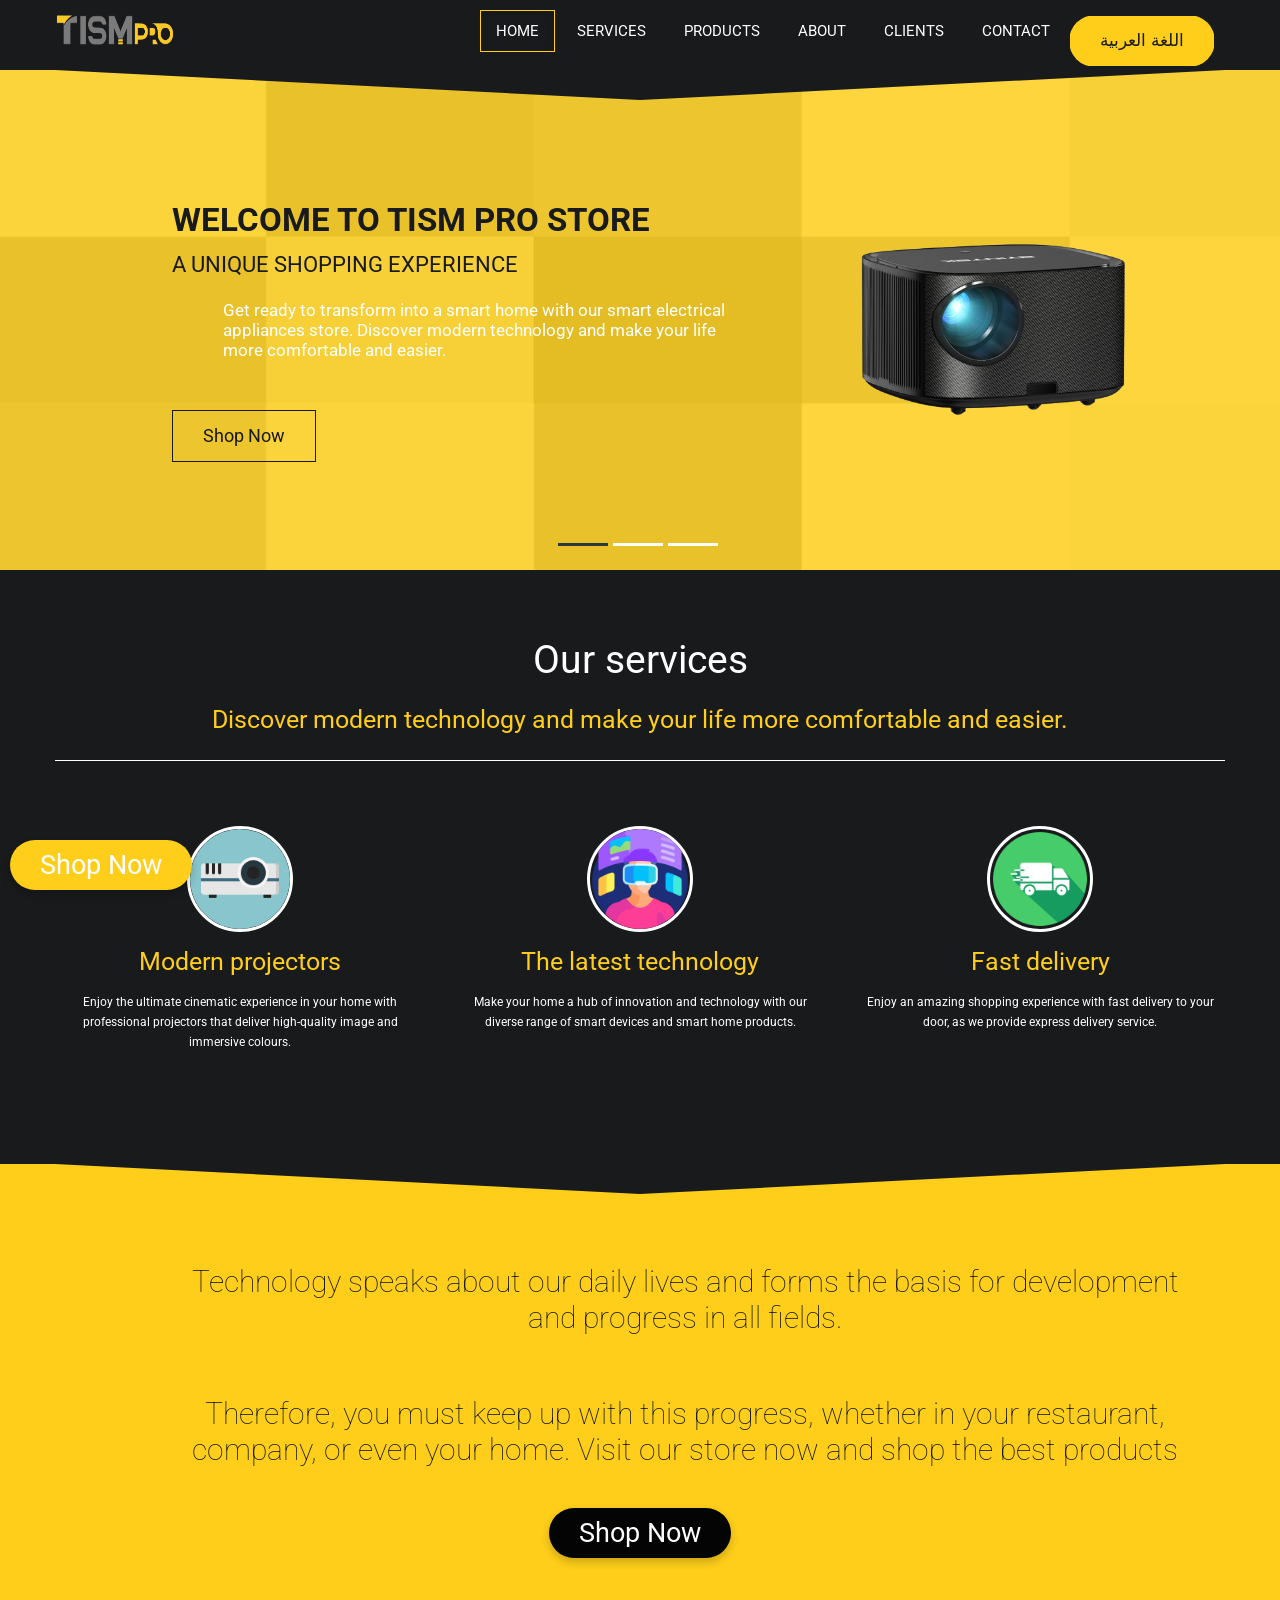
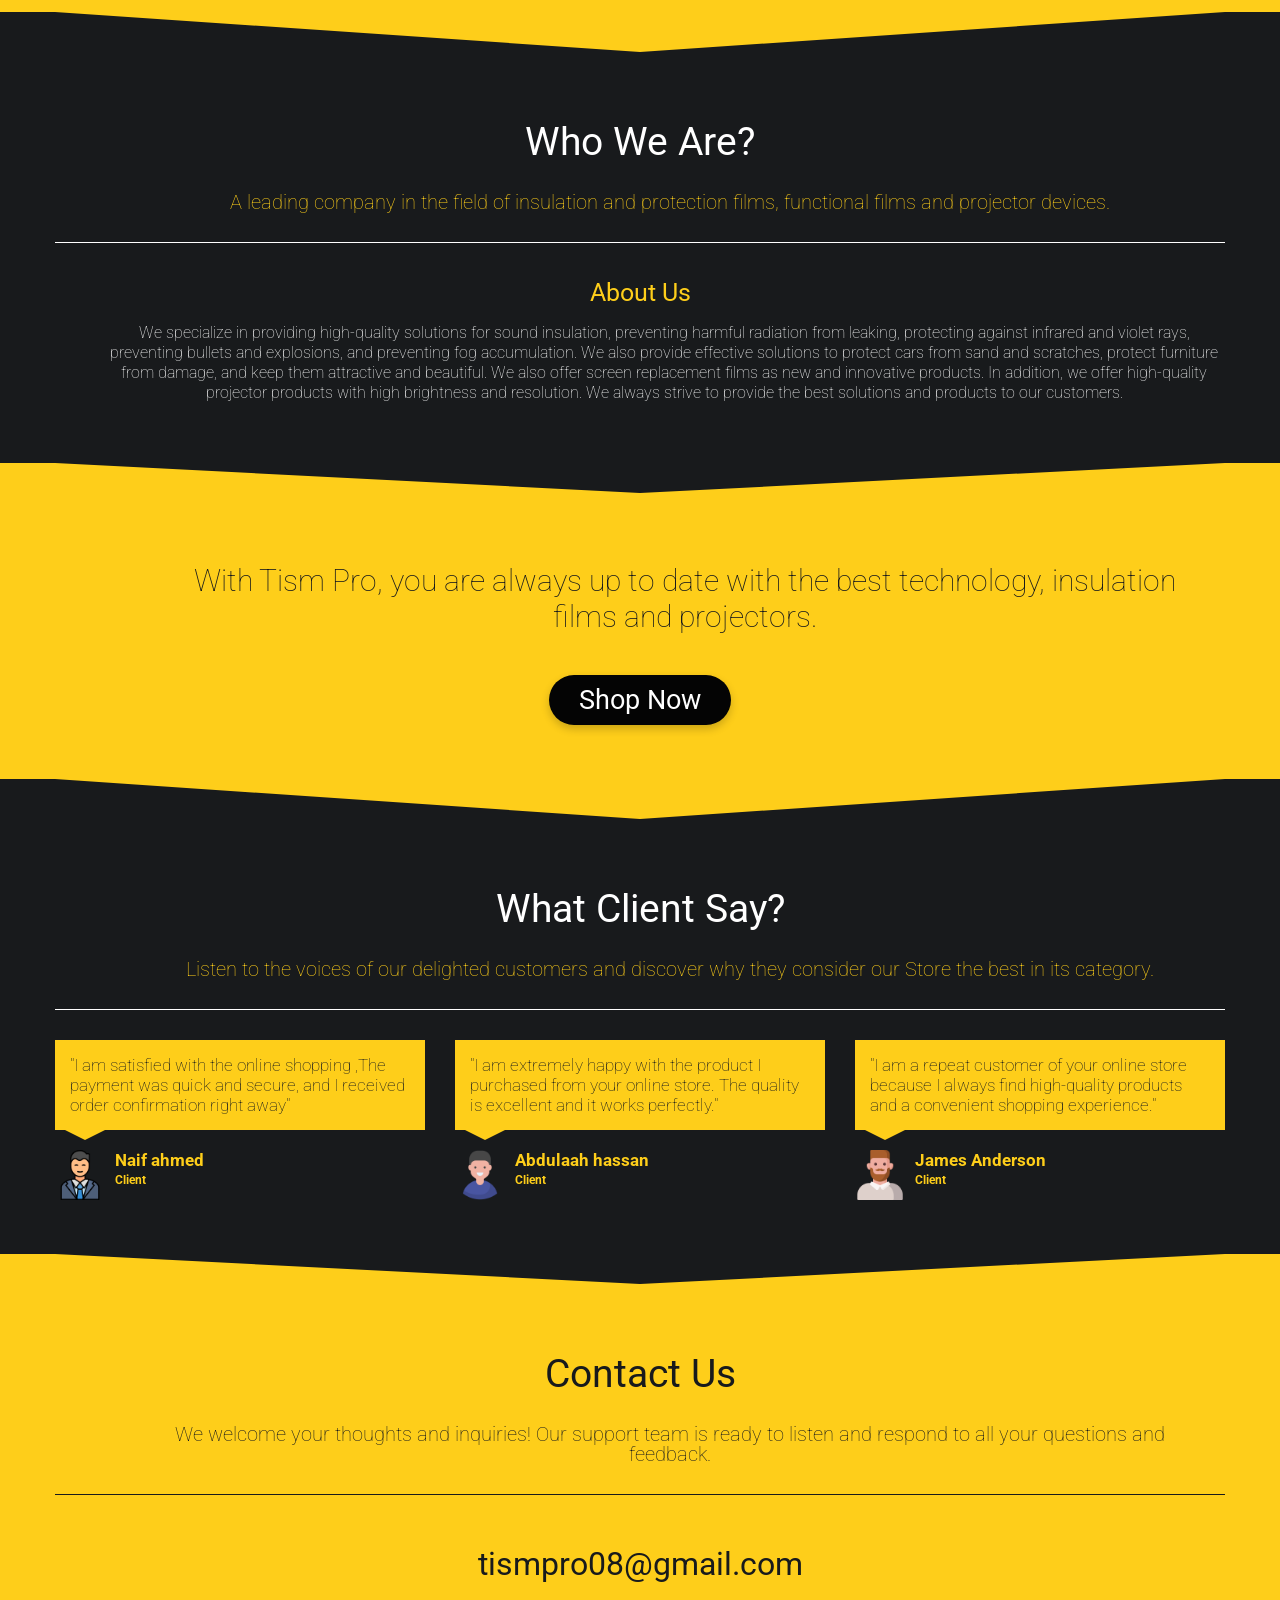
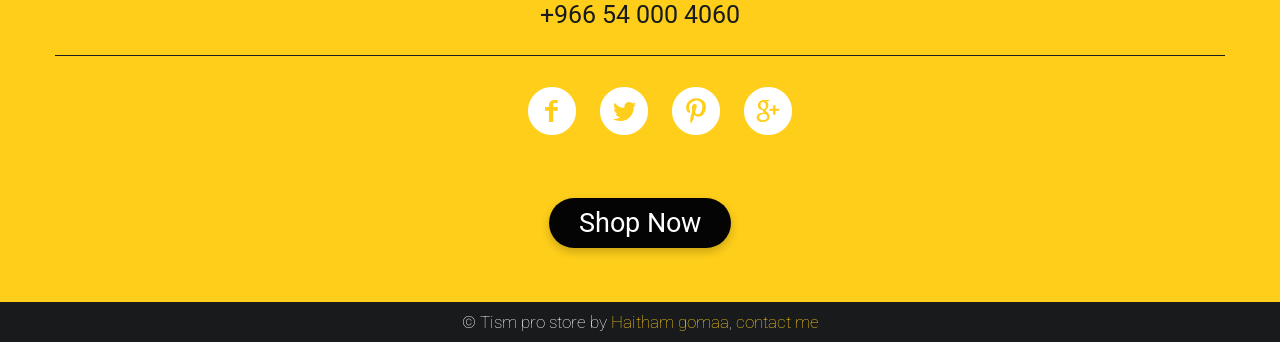
==== index.html @ dd03fda3 "Add files via upload" ====
<!DOCTYPE html>

<html lang="en">
    
    <head>
        <meta charset=utf-8>
        <meta name="viewport" content="width=device-width, initial-scale=1.0">
        <title>Tism Pro Store</title>
       
        <!-- Load Roboto font -->
        <link href='http://fonts.googleapis.com/css?family=Roboto:400,300,700&amp;subset=latin,latin-ext' rel='stylesheet' type='text/css'>
        <!-- Load css styles -->
        <link rel="stylesheet" type="text/css" href="css/bootstrap.css" />
        <link rel="stylesheet" type="text/css" href="css/bootstrap-responsive.css" />
        <link rel="stylesheet" type="text/css" href="css/style.css" />
        <link rel="stylesheet" type="text/css" href="css/pluton.css" />
        <link rel="stylesheet" type="text/css" href="css/buttons_style.css" />
        <!--[if IE 7]>
            <link rel="stylesheet" type="text/css" href="css/pluton-ie7.css" />
        <![endif]-->
        <link rel="stylesheet" type="text/css" href="css/jquery.cslider.css" />
        <link rel="stylesheet" type="text/css" href="css/jquery.bxslider.css" />
        <link rel="stylesheet" type="text/css" href="css/animate.css" />
        <!-- Fav and touch icons -->
        <link rel="apple-touch-icon-precomposed" sizes="144x144" href="images/ico/apple-touch-icon-144.png">
        <link rel="apple-touch-icon-precomposed" sizes="114x114" href="images/ico/apple-touch-icon-114.png">
        <link rel="apple-touch-icon-precomposed" sizes="72x72" href="images/apple-touch-icon-72.png">
        <link rel="apple-touch-icon-precomposed" href="images/ico/apple-touch-icon-57.png">
        <link rel="shortcut icon" href="images/icon1.png">
    </head>
    
    <body>
        <!-- <button onclick="togglePage()">تبديل الصفحة</button> -->
<div id="page1">
        <div class="navbar" >
            <div class="navbar-inner">
                <div class="container">
                    <a href="https://salla.sa/taiara-cyber"  target="_blank" class="brand">
                        <img src="images/logo.png" width="120" height="40" alt="Logo" />
                        <!-- This is website logo -->
                    </a>
                    <!-- Navigation button, visible on small resolution -->
                    <button type="button" class="btn btn-navbar" data-toggle="collapse" data-target=".nav-collapse">
                        <i class="icon-menu"></i>
                    </button>
                    <!-- Main navigation -->
                    <div class="nav-collapse collapse pull-right">
                        <ul class="nav" id="top-navigation">
                 <button  class="language-button"><a  href="arabic.html"  class="da-link button"> اللغة العربية </a></button>
                            <!-- <a  href="arabic.html"  class="da-link button"> اللغة العربية</a> -->
                          
                            <li class="active"><a href="#home">Home</a></li>
                            <li><a href="#service">Services</a></li>
                            <li><a href="/videos.html">products</a></li>
                            <li><a href="#about">About</a></li>
                            <li><a href="#clients">Clients</a></li>
                            <!-- <li><a href="/videos.html">مقاطع فيديو</a></li> -->
                            <li><a href="#contact">Contact</a></li>
                        </ul>
                    </div>
                    <!-- End main navigation -->
                </div>
            </div>
        </div>
        <!-- Start home section -->
        <div id="home">
            <!-- Start cSlider -->
            <div id="da-slider" class="da-slider"> <!-- first section and yellow-->
                <div class="triangle"></div>
                <!-- mask elemet use for masking background image -->
                <div class="mask"></div>
                <!-- All slides centred in container element -->
                <div class="container">
                    <!-- Start first slide -->
                    <div class="da-slide">
                        <h2 class="fittext2">Welcome to Tism Pro Store</h2>
                        <h4>A unique shopping experience </h4>
                        <p> Get ready to transform into a smart home with our smart electrical appliances store. Discover modern technology and make your life more comfortable and easier.</p>
                        <a href="https://salla.sa/taiara-cyber" target="_blank"  class="da-link button" >Shop Now</a>
                        
                        
                        <div class="da-img">
                            <img src="images/Slider01.png" alt="image01" width="320">
                        </div>
                    </div>
                    <!-- End first slide -->
                    <!-- Start second slide -->
                    <div class="da-slide">
                        <h2>Safe shopping</h2>
                        <h4>High quality</h4>
                        <p>Shop with confidence and ease with our trusted online store and enjoy a comfortable shopping experience from anywhere, at any time.</p>
                        <a href="https://salla.sa/taiara-cyber" target="_blank" class="da-link button">Shop Now</a>                       
                        <div class="da-img">
                            <img src="images/Slider02.png" width="320" alt="image02">
                        </div>
                    </div>
                    
                    <!-- End second slide -->
                    <!-- Start third slide -->
                    <div class="da-slide">
                        <h2>Excellent quality and performance</h2>
                        <h4>Exceptional performance</h4>
                        <p>Make your home a hub of innovation and technology with our diverse range of smart devices and smart home products.</p>
                        <a href="https://salla.sa/taiara-cyber" target="_blank" class="da-link button">Shop Now</a>
                        <div class="da-img">
                            <img src="images/Slider03.png" width="320" alt="image03">
                        </div>
                    </div>
                    <!-- Start third slide -->
                    <!-- Start cSlide navigation arrows -->
                    <div class="da-arrows">
                        <span class="da-arrows-prev"></span>
                        <span class="da-arrows-next"></span>
                    </div>
                    <!-- End cSlide navigation arrows -->
                </div>
            </div>
        </div>
        <!-- End home section -->

        <!-- Service section start -->
        <div class="section primary-section" id="service">
            <div class="container">
                <!-- Start title section -->
                <div class="title">
                    <h1>Our services</h1>
                    <!-- Section's title goes here -->
                    <h3>Discover modern technology and make your life more comfortable and easier.</h3>
                    <!--Simple description for section goes here. -->
                </div>
                <div class="row-fluid">
                    <div class="span4">
                        <div class="centered service">
            
                            <div class="circle-border zoom-in">
                               <a href ="https://salla.sa/taiara-cyber" target="_blank"> <img class="img-circle" src="images/Service1.png" alt="service 1"></a>
                            </div>
                            <h3>Modern projectors</h3>
                            <h6 class ="ser">Enjoy the ultimate cinematic experience in your home with professional projectors that deliver high-quality image and immersive colours.</h6>
                        </div>
                    </div>
                    
                    <div class="span4">
                        <div class="centered service">
                            <div class="circle-border zoom-in">
                                <img class="img-circle" src="images/Service2.png" alt="service 2" />
                            </div>
                            <h3>The latest technology</h3>
                            <h6 class ="ser">Make your home a hub of innovation and technology with our diverse range of smart devices and smart home products.</h6>
                        </div>
                    </div>
                    <div class="span4">
                        <div class="centered service">
                            <div class="circle-border zoom-in">
                                <img class="img-circle" src="images/Service3.png" alt="service 3">
                            </div>
                            <h3>Fast delivery</h3>
                            <h6 class ="ser">Enjoy an amazing shopping experience with fast delivery to your door, as we provide express delivery service.</h6>
                        </div>
                    </div>
                </div>
            </div>
            <a  href="https://salla.sa/taiara-cyber" target="_blank" class="button">Shop now </a>
            <!-- <a href="https://salla.sa/taiara-cyber" target="_blank"  class="moving-button" > Shop Now  </a> -->


        </div>
        <!-- Service section end -->
        <!-- video section start -->
        <!-- <div class="section secondary-section " id="portfolio">
            <div class="triangle"> </div>
            <div class="container">
                <div class="title">
                    <h1>Watch illustrative videos of our products</h1>
                    <p>Watch and enjoy the latest technology in the world of projectors and screen replacements</p>
                </div>
                <div >
  <div style="height:50%; overflow-x: hidden; text-align: center" >
                        <div class="csslider infinity" id="slider1">
                        <input type="radio" name="slides" checked="checked" id="slides_1"/>
                        <input type="radio" name="slides" id="slides_2"/>
                        <input type="radio" name="slides" id="slides_3"/>
                        <input type="radio" name="slides" id="slides_4"/>
                        <input type="radio" name="slides" id="slides_5"/>
                        <input type="radio" name="slides" id="slides_6"/>
                  <input type="radio" name="slides" id="slides_7"/>
                  <input type="radio" name="slides" id="slides_8"/>
                  <input type="radio" name="slides" id="slides_9"/>
                  <input type="radio" name="slides" id="slides_10"/>
                            <ul>
                      <li>
                        <iframe class="uv" width="100%" height="400px" src="https://www.youtube.com/embed/HIqSIr1AyHA?list=PLNjiW1bTl2iiTLIoF7SoZi4vouTTsfCp9" frameborder="0" allow="autoplay; encrypted-media" allowfullscreen></iframe>
                    </p>
                </li>
                <li>
                    <p>
        <iframe class="uv" width="100%" height="400px" src="https://www.youtube.com/embed/zquMu7pLhmE?list=PLNjiW1bTl2iiTLIoF7SoZi4vouTTsfCp9" frameborder="0" allow="autoplay; encrypted-media" allowfullscreen></iframe>
                    </p>
                </li>
                <li>
                    <p>
                    <iframe  class="uv" width="100%" height="400px" src="https://www.youtube.com/embed/5s9OhO64YoA" frameborder="0" allow="autoplay; encrypted-media" allowfullscreen></iframe>
                    </p>
                </li>
                <li>
                    <p>
                    <iframe  class="uv" width="100%" height="400px" src="https://www.youtube.com/embed/M4oKJ3PJ1Ok" frameborder="0" allow="autoplay; encrypted-media" allowfullscreen></iframe>
                    </p>
                </li>
                <li>
                    <p>
                    <iframe  class="uv" width="100%" height="400px" src="https://www.youtube.com/embed/BsuaE1o0gfE?list=PLNjiW1bTl2iiTLIoF7SoZi4vouTTsfCp9" frameborder="0" allow="autoplay; encrypted-media" allowfullscreen></iframe>
                    </p>
                </li>
                      
                                <li>
                                    <p>
                                    <video controls preload>
                                    <source src="" />
                                    </video> 
                                    </p>
                                </li>
                      <li>
                                    <p>
                                    <video controls preload>
                                    <source src="" />
                                    </video> 
                                    </p>
                                </li>
                            </ul>
                                <div class="arrows">
                                    <label for="slides_1"></label>
                                    <label for="slides_2"></label>
                                    <label for="slides_3"></label>
                                    <label for="slides_4"></label>
                                    <label for="slides_5"></label>
                              
                                    <label class="goto-first" for="slides_1"></label>
                                    <label class="goto-last" for="slides_10"></label>
                                </div>
                                <div class="navigation"> 
                                    <div>
                                        <label for="slides_1"></label>
                                        <label for="slides_2"></label>
                                        <label for="slides_3"></label>
                                        <label for="slides_4"></label>
                                        <label for="slides_5"></label>
           
                                    </div>
                                </div>
                        </div>
                    </div>
                        <div class="container centered">
                            <a href="https://salla.sa/taiara-cyber" target="_blank" class="button">Shop now</a>
                        </div>
                    </div> 
            </div>
        </div> -->
        <!-- video section end -->
        <div class="section secondary-section">
            <div class="triangle"></div>
            <div class="container centered">
                <p class="large-text"> Technology speaks about our daily lives and forms the basis for development and progress in all fields.</p>
                <p class="large-text">Therefore, you must keep up with this progress, whether in your restaurant, company, or even your home. Visit our store now and shop the best products</p>
                <!-- <a  href="https://salla.sa/taiara-cyber" target="_blank" class="button">Shop now</a>  -->
                <a href="https://salla.sa/taiara-cyber" target="_blank"  class="moving-button" > Shop Now  </a>
            </div>
            </div>
        <!-- About us section start -->
        <div class="section primary-section" id="about">
            <div class="triangle"></div>
            <div class="container">
                <div class="title">
                    <h1>Who We Are?</h1>
                    <p>A leading company in the field of insulation and protection films, functional films and projector devices.</p>
                </div>
            
                <div class="about-text centered">
                    <h3>About Us</h3>
                    <p> We specialize in providing high-quality solutions for sound insulation, preventing harmful radiation from leaking, protecting against infrared and violet rays, preventing bullets and explosions, and preventing fog accumulation.

                        We also provide effective solutions to protect cars from sand and scratches, protect furniture from damage, and keep them attractive and beautiful. We also offer screen replacement films as new and innovative products.
                        
                        In addition, we offer high-quality projector products with high brightness and resolution. We always strive to provide the best solutions and products to our customers.</p>
                </div>
               
            </div>
        </div>
        <!-- About us section end -->
        <div class="section secondary-section">
            <div class="triangle"></div>
            <div class="container centered">
                <p class="large-text">With Tism Pro, you are always up to date with the best technology, insulation films and projectors.</p>
                <!-- <a  href="https://salla.sa/taiara-cyber" target="_blank" class="button">Shop now </a> -->
                <a href="https://salla.sa/taiara-cyber" target="_blank"  class="moving-button" > Shop Now  </a>

            </div>
        </div>
        <!-- Client section start -->
        <div id="clients">
            <div class="section primary-section">
                <div class="triangle"></div>
                <div class="container">
                    <div class="title">
                        <h1>What Client Say?</h1>
                        <p>Listen to the voices of our delighted customers and discover why they consider our Store the best in its category.</p>
                    </div>
                    <div class="row">
                        <div class="span4">
                            <div class="testimonial">
                                <p>"I am satisfied with the online shopping ,The payment was quick and secure, and I received order confirmation right away"</p>
                                <div class="whopic">
                                    <div class="arrow"></div>
                                    <img src="images/Client1.png" class="centered" alt="client 1">
                                    <strong>Naif ahmed
                                        <small>Client</small>
                                    </strong>
                                </div>
                            </div>
                        </div>
                        <div class="span4">
                            <div class="testimonial">
                                <p>"I am extremely happy with the product I purchased from your online store. The quality is excellent and it works perfectly."</p>
                                <div class="whopic">
                                    <div class="arrow"></div>
                                    <img src="images/Client2.png" class="centered" alt="client 2">
                                    <strong>Abdulaah hassan
                                        <small>Client</small>
                                    </strong>
                                </div>
                            </div>
                        </div>
                        <div class="span4">
                            <div class="testimonial">
                                <p>"I am a repeat customer of your online store because I always find high-quality products and a convenient shopping experience."</p>
                                <div class="whopic">
                                    <div class="arrow"></div>
                                    <img src="images/Client3.png" class="centered" alt="client 3">
                                    <strong>James Anderson
                                        <small>Client</small>
                                    </strong>
                                </div>
                            </div>
                        </div>
                    </div>
                </div>
            </div>

        </div>


        
        <!-- Contact section start -->
        <div id="contact" class="contact">
            <div class="section secondary-section">
                <div class="triangle"></div>
                <div class="container">
                    <div class="title"> 
                        
                        <h1>Contact Us</h1>
                        <p>We welcome your thoughts and inquiries! Our support team is ready to listen and respond to all your questions and feedback.</p>
                    </div>
                        <div class="title">
                            <a href="mailto:tismpro08@gmail.com" ><h2>tismpro08@gmail.com</h2></a> 
                            <h3 > +966 54 000 4060</h3>
                        </div>
                    <div class="row-fluid centered">
                        <ul class="social">
                            
                            <li>
                                <a href="">
                                    <span class="icon-facebook-circled"></span>
                                </a>
                            </li>
                            <li>
                                <a href="https://twitter.com/FutureTaiara?s=09" target="_blank">
                                    <span class="icon-twitter-circled"></span>
                                </a>
                            </li> 
                            <!-- <li>
                                <a href="">
                                    <span class="icon-linkedin-circled"></span>
                                </a>
                            </li> -->
                            <li>
                                <a href="">
                                    <span class="icon-pinterest-circled"></span>
                                </a>
                            </li>
                            <!-- <li>
                                <a href="">
                                    
                                    <span class="icon-dribbble-circled"></span>
                                </a>
                            </li> -->
                            <li>
                                <a href="mailto:tismpro08@gmail.com">
                                    <span class="icon-gplus-circled"></span>
                                </a>
                            </li>
                        </ul>
                    </div>
                </div>
                <div class="container centered">
                    <!-- <a href="https://salla.sa/taiara-cyber" target="_blank" class="button">Shop now</a> -->
                    <a href="https://salla.sa/taiara-cyber" target="_blank"  class="moving-button" > Shop Now  </a>

                </div>
            </div>
        </div>
        <!-- Contact section end -->
        <!-- Footer section start -->
        <div class="footer">
            <p>&copy; Tism pro store by <a href="https://mostaql.com/u/haithamgomaa21" target="_blank">Haitham gomaa</a>, <a href="https://www.linkedin.com/in/haitham-gomaa99/" target="_blank">contact me</a></p>
        </div>
        <!-- Footer section end -->
        <!-- ScrollUp button start -->
        <div class="scrollup">
            <a href="#">
                <i class="icon-up-open"></i>
            </a>
               
        </div>

        <!-- ScrollUp button end -->
        <a href="https://salla.sa/taiara-cyber" target="_blank"  class="moving-button fixed-buttonh"style="z-index: 5000000000;" > Shop Now  </a>
    </div>
        <!-- Include javascript -->
        <script src="js/jquery.js"></script>
        <script type="text/javascript" src="js/jquery.mixitup.js"></script>
        <script type="text/javascript" src="js/bootstrap.js"></script>
        <script type="text/javascript" src="js/modernizr.custom.js"></script>
        <script type="text/javascript" src="js/jquery.bxslider.js"></script>
        <script type="text/javascript" src="js/jquery.cslider.js"></script>
        <script type="text/javascript" src="js/jquery.placeholder.js"></script>
        <script type="text/javascript" src="js/jquery.inview.js"></script>
        <script type="text/javascript" src="js/app.js"></script>
<!-- 
        <script>
        function togglePage() {
            var page1 = document.getElementById("page1");
            var page2 = document.getElementById("page2");
          
            if (page1.style.display === "none") {
              page1.style.display = "block";
              page2.style.display = "none";
            } else {
              page1.style.display = "none";
              page2.style.display = "block";
            }
          }
        </script> -->

    </body>
</html>
---- css/style.css ----
/* Table of content
1.General - This is created general styles and overide some bootstrap classes.
2.Layout
 2.1 Animations
 2.2 Buttons
 2.3 Thumbnail - overide bootstrap thumbnail and add mased efect
 2.4 Socail icons -style for social icons list
3 Sections - definition for section and subsection
 3.1 Services
 3.2 Portfolio
 3.3 About
 3.4 Clients
 3.5 Price table
 3.6 Newsletter
 3.7 Contact
 3.8 Footer
4 Responsive 
**********************************************************************/

/*
1. General
**********************************************************************/
 body {
    font-family:'Roboto', sans-serif;
    color: #FFF;
    line-height:1.2em;
    font-size:17px;
    line-height:20px;
}

/*h6 for services section color*/
.ser{
    color: white;
}
/*تنسيق الفيديو سلايدر*/

.csslider {
    -moz-perspective: 1300px;
    -ms-perspective: 1300px;
    -webkit-perspective: 1300px;
    perspective: 1300px;
    display: inline-block;
    text-align: left;
    position: relative;
    margin-bottom: 22px;
}
.csslider > input {
    display: none;
}
.csslider > input:nth-of-type(10):checked ~ ul li:first-of-type {
    margin-left: -900%;
}
.csslider > input:nth-of-type(9):checked ~ ul li:first-of-type {
    margin-left: -800%;
}
.csslider > input:nth-of-type(8):checked ~ ul li:first-of-type {
    margin-left: -700%;
}
.csslider > input:nth-of-type(7):checked ~ ul li:first-of-type {
    margin-left: -600%;
}
.csslider > input:nth-of-type(6):checked ~ ul li:first-of-type {
    margin-left: -500%;
}
.csslider > input:nth-of-type(5):checked ~ ul li:first-of-type {
    margin-left: -400%;
}
.csslider > input:nth-of-type(4):checked ~ ul li:first-of-type {
    margin-left: -300%;
}
.csslider > input:nth-of-type(3):checked ~ ul li:first-of-type {
    margin-left: -200%;
}
.csslider > input:nth-of-type(2):checked ~ ul li:first-of-type {
    margin-left: -100%;
}
.csslider > input:nth-of-type(1):checked ~ ul li:first-of-type {
    margin-left: 0%;
}
.csslider > ul {
    position: relative;
    width: 820px;
    height: 420px;
    z-index: 1;
    font-size: 0;
    line-height: 0;
    /* border: 10px solid #ffffff; */
    margin: 0 auto;
    padding: 0;
    overflow: hidden;
    white-space: nowrap;
    -moz-box-sizing: border-box;
    -webkit-box-sizing: border-box;
    box-sizing: border-box;
}
.csslider > ul > li {
    position: relative;
    display: inline-block;
    width: 100%;
    height: 100%;
    overflow: hidden;
    font-size: 15px;
    font-size: initial;
    line-height: normal;
    -moz-transition: all 0.5s cubic-bezier(0.4, 1.3, 0.65, 1);
    -o-transition: all 0.5s ease-out;
    -webkit-transition: all 0.5s cubic-bezier(0.4, 1.3, 0.65, 1);
    transition: all 0.5s cubic-bezier(0.4, 1.3, 0.65, 1);
    vertical-align: top;
    -moz-box-sizing: border-box;
    -webkit-box-sizing: border-box;
    box-sizing: border-box;
    white-space: normal;
}
.csslider > .navigation {
    position: absolute;
    bottom: -8px;
    left: 50%;
    z-index: 10;
    margin-bottom: -10px;
    font-size: 0;
    line-height: 0;
    text-align: center;
    -webkit-touch-callout: none;
    -webkit-user-select: none;
    -khtml-user-select: none;
    -moz-user-select: none;
    -ms-user-select: none;
    user-select: none;
}
.csslider > .navigation > div {
      margin-left: -100%;
}
.csslider > .navigation label {
    position: relative;
    display: inline-block;
    cursor: pointer;
    border-radius: 50%;
    margin: 0 4px;
    padding: 4px;
    background: #3A3A3A;
}
.csslider > .navigation label:hover:after {
    opacity: 1;
}
.csslider > .navigation label:after {
    content: '';
    position: absolute;
    left: 50%;
    top: 50%;
    margin-left: -6px;
    margin-top: -6px;
    background: #ff0000;
    border-radius: 50%;
    padding: 6px;
    opacity: 0;
}
.csslider > .arrows {
    -webkit-touch-callout: none;
    -webkit-user-select: none;
    -khtml-user-select: none;
    -moz-user-select: none;
    -ms-user-select: none;
    user-select: none;
}
.csslider.inside .navigation {
    bottom: 10px;
    margin-bottom: 10px;
}
.csslider > input:nth-of-type(1):checked ~ .navigation label:nth-of-type(1):after,
.csslider > input:nth-of-type(2):checked ~ .navigation label:nth-of-type(2):after,
.csslider > input:nth-of-type(3):checked ~ .navigation label:nth-of-type(3):after,
.csslider > input:nth-of-type(4):checked ~ .navigation label:nth-of-type(4):after,
.csslider > input:nth-of-type(5):checked ~ .navigation label:nth-of-type(5):after,
.csslider > input:nth-of-type(6):checked ~ .navigation label:nth-of-type(6):after,
.csslider > input:nth-of-type(7):checked ~ .navigation label:nth-of-type(7):after,
.csslider > input:nth-of-type(8):checked ~ .navigation label:nth-of-type(8):after,
.csslider > input:nth-of-type(9):checked ~ .navigation label:nth-of-type(9):after,
.csslider > input:nth-of-type(10):checked ~ .navigation label:nth-of-type(10):after,
.csslider > input:nth-of-type(11):checked ~ .navigation label:nth-of-type(11):after {
    opacity: 1;
}
.csslider > .arrows {
    position: absolute;
    left: -31px;
    top: 50%;
    width: 100%;
    height: 26px;
    padding: 0 31px;
    z-index: 1000;
    -moz-box-sizing: content-box;
    -webkit-box-sizing: content-box;
    box-sizing: content-box;
}
.csslider > .arrows label {
    display: none;
    position: absolute;
    top: -50%;
    padding: 13px;
    box-shadow: inset 2px -2px 0 1px #3A3A3A;
    cursor: pointer;
    -moz-transition: box-shadow 0.15s, margin 0.15s;
    -o-transition: box-shadow 0.15s, margin 0.15s;
    -webkit-transition: box-shadow 0.15s, margin 0.15s;
    transition: box-shadow 0.15s, margin 0.15s;
}
.csslider > .arrows label:hover {
    box-shadow: inset 3px -3px 0 2px #ff0000;
    margin: 0 0px;
}
/* .csslider > .arrows label:before {
    content: '';
    position: absolute;
    top: -100%;
    left: -100%;
    height: 300%;
    width: 300%;
} */
.csslider.infinity > input:first-of-type:checked ~ .arrows label.goto-last,
.csslider > input:nth-of-type(1):checked ~ .arrows > label:nth-of-type(0),
.csslider > input:nth-of-type(2):checked ~ .arrows > label:nth-of-type(1),
.csslider > input:nth-of-type(3):checked ~ .arrows > label:nth-of-type(2),
.csslider > input:nth-of-type(4):checked ~ .arrows > label:nth-of-type(3),
.csslider > input:nth-of-type(5):checked ~ .arrows > label:nth-of-type(4),
.csslider > input:nth-of-type(6):checked ~ .arrows > label:nth-of-type(5),
.csslider > input:nth-of-type(7):checked ~ .arrows > label:nth-of-type(6),
.csslider > input:nth-of-type(8):checked ~ .arrows > label:nth-of-type(7),
.csslider > input:nth-of-type(9):checked ~ .arrows > label:nth-of-type(8),
.csslider > input:nth-of-type(10):checked ~ .arrows > label:nth-of-type(9),
.csslider > input:nth-of-type(11):checked ~ .arrows > label:nth-of-type(10) {
    display: block;
    left: 0;
    right: auto;
    -moz-transform: rotate(45deg);
    -ms-transform: rotate(45deg);
    -o-transform: rotate(45deg);
    -webkit-transform: rotate(45deg);
    transform: rotate(45deg);
}
.csslider.infinity > input:last-of-type:checked ~ .arrows label.goto-first,
.csslider > input:nth-of-type(1):checked ~ .arrows > label:nth-of-type(2),
.csslider > input:nth-of-type(2):checked ~ .arrows > label:nth-of-type(3),
.csslider > input:nth-of-type(3):checked ~ .arrows > label:nth-of-type(4),
.csslider > input:nth-of-type(4):checked ~ .arrows > label:nth-of-type(5),
.csslider > input:nth-of-type(5):checked ~ .arrows > label:nth-of-type(6),
.csslider > input:nth-of-type(6):checked ~ .arrows > label:nth-of-type(7),
.csslider > input:nth-of-type(7):checked ~ .arrows > label:nth-of-type(8),
.csslider > input:nth-of-type(8):checked ~ .arrows > label:nth-of-type(9),
.csslider > input:nth-of-type(9):checked ~ .arrows > label:nth-of-type(10),
.csslider > input:nth-of-type(10):checked ~ .arrows > label:nth-of-type(11),
.csslider > input:nth-of-type(11):checked ~ .arrows > label:nth-of-type(12) {
    display: block;
    right: 0;
    left: auto;
    -moz-transform: rotate(225deg);
    -ms-transform: rotate(225deg);
    -o-transform: rotate(225deg);
    -webkit-transform: rotate(225deg);
    transform: rotate(225deg);
}
/*#region MODULES */
/*#endregion */
/*___________________________________ LAYOUT ___________________________________ */

* {
    margin: 0;
    padding: 0;
}
ul {
    padding-left: 40px;
}

    #slider1 {
    margin: 20px;
    font-family: 'Lato';
}
#slider1 > input:nth-of-type(3):checked ~ ul #bg {
    width: 80%;
    padding: 22px;
    -moz-transition: .5s .5s;
    -o-transition: .5s .5s;
    -webkit-transition: .5s .5s;
    transition: .5s .5s;
}
#slider1 > input:nth-of-type(3):checked ~ ul #bg div {
    -moz-transform: translate(0);
    -ms-transform: translate(0);
    -o-transform: translate(0);
    -webkit-transform: translate(0);
    transform: translate(0);
    -moz-transition: .5s .9s;
    -o-transition: .5s .9s;
    -webkit-transition: .5s .9s;
    transition: .5s .9s;
}
/*#videos */
/*___________________________________ LAYOUT ___________________________________ */

video { 
    width:710px; 
    height:400px;  
    background:transparent url('') no-repeat 0 0; 
    -webkit-background-size:cover; 
    -moz-background-size:cover; 
    -o-background-size:cover; 
    background-size:cover; 
}
p {
    margin-left:3em;
}

/*تنسيق الفيديو سلايدر نهاية */

a {
    color:#181A1C;
    text-decoration: none;
}
a:hover {
    color: #FECE1A;
    text-decoration:none;
}
h1, h2, h3, h4, h5, h6 {
    font-weight: normal;
}
h1 {
    margin: 10px;
}
p {
    padding: 10px;
    font-weight: 100;
    color: #fff;
}
.navbar {
    background: #181A1C;
    margin-bottom:0;
    min-height:70px;
}

.navbar-fixed-top {
    min-height:60px;
    height:60px;
    padding-top:0;
}
.navbar-inner {
    background: #181A1C;
    border-radius:0;
    filter: none;
    border: none;
    box-shadow: none;
}
.navbar .brand img {
    width:120px;
    height:40px;
}
.navbar .nav > li > a {
    text-transform:uppercase;
    line-height: auto;
    vertical-align: middle;
    margin:10px 3px;
    -webkit-box-shadow: none;
    -moz-box-shadow: none;
    border: 1px solid #181A1C;
    box-shadow: none;
    font-size:15px;
    text-shadow: none;
    color: #fff;
    transition: border-color 1s ease;
}
.navbar .nav > li:hover> a, .navbar .nav > .active > a, .navbar .nav > .active > a:hover, .navbar .nav > .active > a:focus {
    border: 1px solid #FECE1A;
    color: #fff;
    background-color: #181A1C;
    transition: border-color 1s ease;
}
.nav-pills {
    margin-bottom: 30px;
}
.nav-pills > li > a {
    background: transparent;
    -webkit-border-radius: 0;
    -moz-border-radius: 0;
    border-radius: 0;
    margin-right:5px;
    padding-left:25px;
    padding-right:25px;
    border: 1px solid #181A1C;
}
.nav-pills > li > a:hover, .nav-pills > .active > a, .nav-pills > .active > a:hover, .nav-pills > .active > a:focus {
    background: #181A1C;
    color: #fff;
}
.navbar .btn-navbar:hover, .navbar .btn-navbar {
    border-radius:0;
    background:#FECE1A;
    color: #000;
}
/******
2. Layout
**********************************************************************/
.centered {
    margin-left:auto;
    margin-right:auto;
    float: none;
    text-align: center;
}
/* Use this class if you want ceter element with span* class */
 .center {
    float: none !important;
    margin: 0 auto !important;
    text-align: center;
}
.highlighted-box {
    background:#F4F8F9;
    padding:20px 30px;
}
.highlighted-box h1 {
    margin:0px;
}
.large-text {
    line-height:1.2em;
    font-size: 30px;
    color: #181A1C;
    padding:20px;
    margin-bottom:20px;
}
.highlighted-box h1, .highlighted-box p {
    color: #181A1C !important;
}
.circle-border {
    display: inline-block;
    -webkit-border-radius: 500px;
    -moz-border-radius: 500px;
    border-radius: 500px;
    -khtml-border-radius: 500px;
    border: 3px solid #fff;
}
.left-align {
    text-align:left;
}
.right-align {
    text-align:left;
}
.error {
    color: #CF0000;
    display: none;
}
.invisible {
    display:none;
    visibility:visible;
}
.triangle {
    margin: 0 auto;
    text-align:center;
    width: 0;
    height: 0;
    border-top: 30px solid #181A1C;
    border-left: 585px outset transparent;
    border-right: 585px outset transparent;
    position: relative;
}
/*
2.1 Animations
**********/
 .zoom-in {
    -webkit-transform: scale(1, 1);
    -moz-transform: scale(1, 1);
    -o-transform: scale(1, 1);
    -ms-transform: scale(1, 1);
    -webkit-transition: all 250ms ease;
    -moz-transition: all 250ms ease;
    -o-transition: all 250ms ease;
    -ms-transition: all 250ms ease;
    transition: all 250ms ease;
}
.zoom-in:hover {
    -webkit-transform: scale(1.1, 1.1);
    -moz-transform: scale(1.1, 1.1);
    -o-transform: scale(1.1, 1.1);
    -ms-transform: scale(1.1, 1.1);
}
/*
2.2 Buttons - There are buttons on a transparent background, primary and secondary color background.
**********/
 .button,  .button:visited, .button:focus {
    display:inline-block;
    border:1px solid #181A1C;
    color:#181A1C;
    background-color:transparent;
    padding:15px 30px;
    font-size:17px;
    line-height:auto;
}
.button:hover, .button:active{
    background-color:#181A1C;
    color:#fff;
}
.button-sp, .button-sp:visited, .button-sp:focus {
    border:none;
    background-color:#FECE1A;
    color:#181A1C;
}
.button-sp:hover, .button-sp:active {
    background-color:#181A1C;
    color:#FECE1A;
}
.button-ps, .button-ps:visited, .button-ps:focus {
    border:none;
    background-color:#181A1C;
    color:#FECE1A;
}
.button-ps:hover, .button-ps:active {
    background-color:#FECE1A;
    color:#181A1C;
}
/*تنسيق زرار اللغة */
.language-button {
    margin-top: 15px;
    padding: 0px 0px;
    font-size: 16px;
    background-color: #FECE1A;
    color: #000000;
    border: none;
    border-radius: 100px;
    cursor: pointer;
  }

  .language-button:hover {
    background-color: #ccb800;
    color:#F4F8F9
  }


/*
2.3 Thumbnails - Predefined bootstrap's thumbnail class.
**********/
 /* .thumbnail {
    width:100%;
    height:100%;
    padding:0;
    overflow: hidden;
    position: relative;
    border:0;
    border-radius:0;
    box-shadow:none;
    text-align:center;
    background: #191a1c;
} */
/* .thumbnail .more {
    display:block;
    z-index:4;
    position:absolute;
    top:-100px;
    left:50%;
    margin:0 auto;
    margin-left:-41px;
    width:80px;
    height:80px;
    font-size:40px;
    color:#fff;
    text-decoration:none;
    line-height: 70px;
    text-align: center;
} */
/* .thumbnail:hover .more {
    top:40%;
    margin-top:-40px;
    -webkit-transition: all 0.3s ease-out;
    -moz-transition: all 0.3s ease-out;
    -o-transition: all 0.3 s ease-out;
    -ms-transition: all 0.3s ease-out;
    transition: all 0.3s ease-out;
} */
.thumbnail h3, 
.thumbnail p {
    margin:0;
    padding:0;
    position:relative;
    z-index:4;
}
.thumbnail h3 {
    color: #FECE1A;
    margin-top:10px;
    font-size:20px;
}
.thumbnail > p {
    padding-bottom:20px;
}
.thumbnail .mask {
    opacity:0.85;
    filter: alpha(opacity=85);
    top:100%;
    left:0;
    width:100%;
    height:100%;
    background:#181A1C;
    position:absolute;
    -webkit-transition: all 0.2s ease-out;
    -moz-transition: all 0.2s ease-out;
    -o-transition: all 0.2 s ease-out;
    -ms-transition: all 0.2s ease-out;
    transition: all 0.2s ease-out;
}
.thumbnail:hover .mask {
    top:0;
}
/*
2.4 Socail icons
************/
 .social {
    list-style: none;
    float: none;
    position:relative;
    margin:5px , auto;
}
.social li {
    display:inline-block;
    line-height: 32px;
    font-family:'Porta';
    font-size: 32px;
    padding:0 5px;
}
.social li a {
    margin:0;
    padding:0;
    width:32px;
    height:32px;
    color: #FECE1A;
}
.social li a:hover {
    color:#181A1C;
}
/*
3. Sections 
***************************************************************************/
 .section {
    padding-bottom: 50px;
}
.section .container {
    padding-top:50px;
}
.section .title {
    text-align: center;
    padding:10px;
    margin-bottom: 30px;
}
.section .title h1 {
    font-weight: normal;
    margin-bottom: 20px;
    padding: 0;
}
.section .title > p {
    font-size: 20px;
    color: #FFF;
    font-weight: lighter;
}
.primary-section {
    background:#181A1C;
}
.primary-section .triangle {
    border-top: 40px solid #FECE1A;
}
.primary-section .title {
    border-bottom: 1px solid #FFF;
}
.primary-section, .primary-section .title p, .primary-section h3 {
    color: #FECE1A;
}
.primary-section h1 {
    color:#FFF;
}
.secondary-section {

    background: #FECE1A;  /*            #FECE1A */   
}
.secondary-section .title {
    border-bottom: 1px solid #181A1C;
}
.secondary-section h1, .secondary-section .title p {
    color: #181A1C;
}
/* Third section use bacground image */
.third-section {
    padding-bottom: 70px;
    background: #181A1C url(../images/brand-bg.png) no-repeat center;
    border-top:6px solid #FECE1A;
}
.third-section .container {
    padding-top:20px;
    position:relative;
}
.third-section .title {
    border-bottom: 1px solid #A1AAB7;
    color: #FECE1A;
}
.sub-section {
    margin-top:30px;
}
.sub-section .title {
    padding:0;
}
/*******
3.1 Services  
***************************************/
.service{
    margin-top:20px;
}
 .service, .service h2 {
    padding-top:15px;
}
.service p {
    padding:0px 50px;
    height:60px;
}
.service img {
    width: 100px;;
    height:100px;
}
/*
3.2 Portfolio
***************************************/
 .single-project {
    margin-bottom:30px;
    background:#181A1C;
}
.single-project img {
    width:100%;
}
.project-description {
    padding-right:20px;
}
.project-description p {
    padding-left:0;
}
.project-title {
    margin-top:15px;
    margin-bottom:15px;
    border-bottom:1px solid #FECE1A;
}
.project-title h3 {
    float:left;
    margin-top:0;
    padding:0;
    width:80%;
}
.project-title .close {
    color: #FECE1A;
    margin-top:10px;
}
.project-info span, .project-title h3 {
    color:#FECE1A;
}
.project-info {
    font-weight:100;
    padding:10px 0;
}
.project-info span {
    width: 80px;
    display: inline-block;
}
.project-info div {
    margin-bottom:5px;
}
.close {
    float: right;
    width: 40px;
    height: 40px;
    text-align: center;
}
#portfolio-grid .mix {
    opacity: 0;
    display: none;
}
/*
3.3 About
******************************************************************/
 .team .thumbnail {
    box-sizing: border-box;
    -webkit-box-sizing: border-box;
    -moz-box-sizing: border-box;
    padding: 10px;
    border: 1px solid #fff;
}
.team .thumbnail:hover .social {
    z-index: 5;
}
.team .thumbnail:hover .social a {
    color:#fff;
}
.team .thumbnail .mask {
    background: #FECE1A;
}
.team .thumbnail .mask h2 {
    margin-top:20%;
}
.team .thumbnail .mask, .team .thumbnail .mask h3, .team .thumbnail .mask p, .team .thumbnail:hover h3, .team .thumbnail:hover .social a:hover {
    color:#181A17;
}
.about-text {
    margin-top:30px;
}
.about-text p {
    padding:0;
    font-size:16px;
}
/*********************************************************************
                        SKILLS BAR
*********************************************************************/
 .skills {
    list-style-type: none;
    position: relative;
    margin:0px;
}
.skills li {
    margin-bottom:30px;
    background:#FFF;
    height:40px;
    padding:1px;
}
.skills li h3 {
    position: relative;
    font-size: 15px;
    padding:0;
    margin:0;
    left: 10px;
    z-index: 1;
    color: #181A1C;
}
.skills li .bar {
    height:40px;
    position:absolute;
    background-color: #FECE1A;
}
/*
3.4 Clients
**********************************************************************/
 .client-slider img {
    border:1px solid white;
}
.client-slider img:hover {
    background-color:#FECE1A;
}
.client-nav {
    list-style:none;
    margin-top:10px;
}
.client-nav li {
    float:left;
    display:block;
    margin-left:10px;
}
.client-nav li a {
    display:inherit;
    padding:5px;
    background:#FECE1A;
    border-radius:3px;
    width:20px;
    height:20px;
}
.client-nav li a:hover {
    background:#181A1C;
}
.testimonial p {
    color:#181A1C;
    background:#FECE1A;
    padding:15px;
    margin:0;
}
.testimonial .arrow {
    margin-left:10px;
    width:0;
    border-top:10px solid #FECE1A;
    border-left: 20px outset transparent;
    border-right: 20px outset transparent;
}
.testimonial .whopic {
    display:inline-block;
}
.testimonial .whopic img {
    margin-top:10px;
    width:50px;
    height:50px;
    float:left;
}
.testimonial .whopic strong {
    float:left;
    margin-top:10px;
    padding-left:10px;
}
.testimonial .whopic small {
    display:block;
    font-size:12px;
    
}
.testimonial-text{
    display:block;
    font-size:22px;
    text-align:center;
    margin:0 auto;
    margin-top:30px;
    width:70%;
    line-height:1.3em;
}
/*
3.5 Price table
******************************************************************/
 .price-table {
    margin-top: 70px;
    margin-bottom: 20px;
}
.price-column {
    background-color:white;
    -webkit-border-radius: 10px;
    -moz-border-radius: 10px;
    border-radius: 10px;
    padding-bottom:20px;
    margin:0 auto;
    text-align:center;
}
.price-column h3 {
    background-color:#181A1C;
    text-transform:uppercase;
    text-align: center;
    color:#FECE1A;
    padding:40px 0px;
    font-size: 36px;
    margin-top:0px;
    -moz-border-radius: 0px;
    -webkit-border-radius: 10px 10px 0px 0px;
    border-radius: 10px 10px 0px 0px;
}
.price-column .list{
    list-style:none;
    margin:20px 50px;
}
.price-column .list li{
    font-weight:lighter;
    color:#747C89;
    font-size:20px;
    border-bottom:1px solid #747C89;
    padding:25px 0px;
}
.price-column .list li.price {
    text-align: center;
    font-size:31px;
    background-color:white;
    color:#747C89;
    margin-top:25px;
}
.price-text{
    margin:30px 0 20px;
    font-size:20px;
    color: #181A1C;
    font-weight:normal;
}
/*
3.6 Newsletter
********************************************************************/
 .newsletter, .newsletter h2 {
    color: #D7DDDE;
}
.newsletter .title h2 {
    text-align:left;
    padding:0;
    margin:0;
}
.newsletter form {
    text-align:right;
}
.newsletter input {
    margin-top:10px;
    padding:15px;
    height: auto;
}
.newsletter button {
    margin: 0 0 0 20px;
}
.newsletter .button-sp:hover, .newsletter .button-sp:active {
    background-color:#FFF;
    color:#181A1C;
}

/*
3.7 Contact
********************************************************************/
 .contact {
    background: #FECE1A;
}
.contact h1, .contact h2, .contact h3, .contact h4, .contact h5, .contact h6, .contact .section .title > p, .contact .social > li > a {
    color: #181A1C;
}
.contact textarea, .contact input[type="text"], .contact input[type="email"] {
    padding: 10px;
    line-height: 20px;
    height: auto;
}
.contact textarea {
    height: 120px;
}
.contacts, .contact .social {
    color: #fff;
    list-style: none;
    margin-left: 10px;
}
.contacts > li {
    margin-top: 15px;
}
.contacts > li > a {
    color: #fff;
}
.contact-info {
    margin-top:10px;
    margin-bottom:10px;
}
.contact-info p{
     font-weight:normal;
}
.contact-info .icon {
    margin:10px auto;
    font-size:30px;
}
.map-wrapper {
    position:relative;
    height:500px;
}
.map-canvas {
    position:absolute;
    margin-bottom:20px;
    width:100%;
    height:500px;
    color: #29383F;
    position:absolute;
    left:0;
    top:0;
    right:0;
}
.contact .social {
    display: inline-block;
    margin-left:0;
}
.contact .social li {
    line-height: 32px;
    padding:10px 10px;
    font-family:'Porta';
    font-size: 50px;
    transition: margin 0.4s;
    -webkit-transition: margin 0.4s;
}
.contact .social li a {
    color:#fff;
}
.contact .social li a:hover {
    color:#181A1C;
}
.contact-form {
    background:#fff;
    background: rgba(255, 255, 255, 0.9);
    z-index:110;
    position:relative;
    margin-top:-25px;
    padding:20px;
}
.contact-form h3 {
    color:#838589;
    padding-bottom:20px;
}
.message-btn {
    border:1px solid #747C89;
    color:#747C89;
    background-color:transparent;
    padding:15px 30px;
    font-size:17px;
}
.message-btn:hover {
    background-color:#FECE1A;
}
.contact-info {
    text-align:center;
    font-size:22px;
}
.info-mail {
    border:1px solid white;
    width:60%;
    margin:0 auto;
    padding:15px;
    color:#181A1C;
}
.black {
    color:#181A1C;
}
/*
3.8 Footer
********************************************************************/
 .footer {
    background: #181A1C;
    text-align: center;
}
.footer > p {
    color: #fff;
    margin:0;
}

.footer a{
    color:#FECE1A;
}

.footer a:hover, .footer a:focus{
    text-decoration: underline;
}
.scrollup {
    text-align:center;
    cursor:pointer;
    vertical-align:middle;
    width:39px;
    height:39px;
    border-radius:5px;
    font-size:20px;
    position:fixed;
    bottom:30px;
    right:20px;
	border:1px solid #fff;
    display:none;
    background: #FECE1A;
}
.scrollup > a {
    position:relative;
    top:7px;
    color:#fff;
}
.fontss{
    font-size: large;
    color: #000;
}
/*
4 Responsible
********************************************************************/
 @media (min-width: 1200px) {
    .thumbnail .more {
        margin-left:-41px;
        width:80px;
        height:80px;
        border-radius:40px;
        line-height: 80px;
    }
}
@media (max-width: 979px) {
    body {
        padding-left:0;
        padding-right:0;
    }
    .navbar-fixed-top, .navbar-fixed-bottom {
        position: fixed;
    }
    .navbar .nav > li > a {
        line-height: 20px;
        vertical-align: middle;
    }
    .section {
        padding-left:20px;
        padding-right:20px;
    }
    .navbar-fixed-top, .navbar-fixed-bottom, .navbar-static-top {
        margin-left: 0px;
        margin-right: 0px;
    }
    .nav-collapse {
        clear: both;
    }
    .nav-collapse .nav {
        float: none;
        margin: 0 0 10px;
    }
    .nav-collapse .nav > li {
        float: none;
    }
    .nav-collapse, .nav-collapse.collapse {
        width: 100%;
        display: inherit;
    }
    .thumbnail .more {
        margin-left:-21px;
        width:40px;
        height:40px;
        border-radius:30px;
        line-height: 40px;
    }
    .thumbnail:hover .more {
        margin-top:-20px;
    }
    .newsletter form {
        text-align:center;
    }
}
@media (max-width: 767px) {
    .info-mail {
        width:90%;
        padding:15px 0px;
    }
    .project-description {
        padding-left:20px;
    }
    .price-column, .testimonial {
        margin-top:30px;
    }
}


/* قواعد CSS العامة */

/* الاستهداف عندما يكون عرض الشاشة أصغر من 600 بكسل */
@media  (min-width:731px) and (max-width: 980px) {
    .uv{
        width:80%;
    }
    /* تعديلات CSS للشاشات الصغيرة */
  }
  
  /* الاستهداف عندما يكون عرض الشاشة بين 601 بكسل و 900 بكسل */
  @media (min-width:501px) and (max-width: 730px) {
    /* تعديلات CSS للشاشات المتوسطة */
    .uv{
        width:60%;
    }
  }
  
  /* الاستهداف عندما يكون عرض الشاشة أكبر من 900 بكسل */
  @media (min-width: 410px)and (max-width: 500px) {
    /* تعديلات CSS للشاشات الكبيرة */
    .uv{
        width:40%;
    }
  }
  @media (min-width: 350px)and (max-width: 409px) {
    /* تعديلات CSS للشاشات الكبيرة */
    .uv{
        width:40%;
        height:200px ;
        position: absolute;
        left:2px;
    }
    .csslider > .arrows {
        position: absolute;
        left: 120px;
        top: 70%;
        width: 6%;
        height: 26px;
        padding: 0px;
        z-index: 1000;
        -moz-box-sizing: content-box;
        -webkit-box-sizing: content-box;
        box-sizing: content-box;
    }
  }
  @media (min-width: 300px)and (max-width: 349px) {
    /* تعديلات CSS للشاشات الكبيرة */
    .uv{
        width:35%;
        height:200px ;
        position: absolute;
        left:2px;
    }
    .csslider > .arrows {
        position: absolute;
        left: 120px;
        top: 70%;
        width: 6%;
        height: 26px;
        padding: 0px;
        z-index: 1000;
        -moz-box-sizing: content-box;
        -webkit-box-sizing: content-box;
        box-sizing: content-box;
    }
  }
---- css/pluton.css ----
@font-face {
  font-family: 'porta';
  src: url('../fonts/pluton.eot?49924914');
  src: url('../fonts/pluton.eot?49924914#iefix') format('embedded-opentype'),
       url('../fonts/pluton.woff?49924914') format('woff'),
       url('../fonts/pluton.ttf?49924914') format('truetype'),
       url('../fonts/pluton.svg?49924914#porta') format('svg');
  font-weight: normal;
  font-style: normal;
}
/* Chrome hack: SVG is rendered more smooth in Windozze. 100% magic, uncomment if you need it. */
/* Note, that will break hinting! In other OS-es font will be not as sharp as it could be */
/*
@media screen and (-webkit-min-device-pixel-ratio:0) {
  @font-face {
    font-family: 'porta';
    src: url('../font/porta.svg?49924914#porta') format('svg');
  }
}
*/
 
 [class^="icon-"]:before, [class*=" icon-"]:before {
  font-family: "porta";
  font-style: normal;
  font-weight: normal;
  speak: none;
 
  display: inline-block;
  text-decoration: inherit;
  
  text-align: center;
  /* opacity: .8; */
 
  /* For safety - reset parent styles, that can break glyph codes*/
  font-variant: normal;
  text-transform: none;
     
  /* fix buttons height, for twitter bootstrap */
  
 
  /* you can be more comfortable with increased icons size */
   /*font-size: 120%; */


 
  /* Uncomment for 3D effect */
  /* text-shadow: 1px 1px 1px rgba(127, 127, 127, 0.3); */
}

.icon-plus:before { content: '\e826'; } /* '' */
.icon-email:before { content: '\e825'; } /* '' */
.icon-cog:before { content: '\e823'; } /* '' */
.icon-ok:before { content: '\e80a'; } /* '' */
.icon-cancel:before { content: '\e80b'; } /* '' */
.icon-calendar:before { content: '\e10b'; } /* '' */
.icon-help-circled:before { content: '\e81a'; } /* '' */
.icon-location:before { content: '\e81b'; } /* '' */
.icon-left-open:before { content: '\e804'; } /* '' */
.icon-right-open:before { content: '\e803'; } /* '' */
.icon-up-open:before { content: '\e805'; } /* '' */
.icon-menu-1:before { content: '\e800'; } /* '' */
.icon-link-ext:before { content: '\e822'; } /* '' */
.icon-menu:before { content: '\e801'; } /* '' */
.icon-mail-alt:before { content: '\e81c'; } /* '' */
.icon-angle-left:before { content: '\e81e'; } /* '' */
.icon-angle-right:before { content: '\e81f'; } /* '' */
.icon-angle-up:before { content: '\e820'; } /* '' */
.icon-angle-down:before { content: '\e821'; } /* '' */
.icon-desktop:before { content: '\e814'; } /* '' */
.icon-mobile:before { content: '\e81d'; } /* '' */
.icon-calendar-empty:before { content: '\e802'; } /* '' */
.icon-github-circled:before { content: '\e811'; } /* '' */
.icon-vimeo-circled:before { content: '\e808'; } /* '' */
.icon-twitter-circled:before { content: '\e807'; } /* '' */
.icon-facebook-circled:before { content: '\e80e'; } /* '' */
.icon-gplus-circled:before { content: '\e80d'; } /* '' */
.icon-pinterest-circled:before { content: '\e809'; } /* '' */
.icon-linkedin-circled:before { content: '\e806'; } /* '' */
.icon-dribbble-circled:before { content: '\e80f'; } /* '' */
.icon-stumbleupon-circled:before { content: '\e810'; } /* '' */
.icon-lastfm-circled:before { content: '\e812'; } /* '' */
.icon-skype-circled:before { content: '\e813'; } /* '' */
.icon-globe:before { content: '\e815'; } /* '' */
.icon-award:before { content: '\e816'; } /* '' */
.icon-user:before { content: '\e818'; } /* '' */
.icon-users:before { content: '\e819'; } /* '' */
.icon-chart-bar:before { content: '\e80c'; } /* '' */
.icon-phone:before { content: '\e824'; } /* '' */
.icon-megaphone:before { content: '\e817'; } /* '' */
---- css/buttons_style.css ----
.container-cneter {
display: flex;
justify-content: start;
align-items: center;
height: 4px;
}
.home-button {
overflow: hidden;
display: inline-block;
padding: 10px 20px;
text-decoration: none;
border-radius: 119px;
border: none;
font-size: 27px;
position: relative;
top: 100px;
left: 0px;
box-shadow: 0 4px 8px rgba(0, 0, 0, 0.2);
transition: transform 0.3s ease-in-out, box-shadow 0.3s ease-in-out;
background-color: #4CAF50;
color: #fff;
border-radius: 500px;
}

.home-button:hover {
transform: translateX(5px);
box-shadow: 0 8px 16px rgba(0, 0, 0, 0.2);}
.home-button:before {
content: "";
position: absolute;
top: 0;
left: -100%;
width: 100%;
height: 100%;
background-color: rgba(0, 0, 0, 0.3);
transition: transform 0.3s ease-in-out;
z-index: -1;
}

.home-button:hover:before {
transform: translateX(100%);
}


/*shop buttonn*/
.shop-button {
overflow: hidden;
display: inline-block;
padding: 10px 20px;
text-decoration: none;
border-radius: 119px;
border: none;
font-size: 27px;
position: relative;
/* top: 130px; */
/* left: 50%; */
box-shadow: 0 4px 8px rgba(0, 0, 0, 0.2);
transition: transform 0.3s ease-in-out, box-shadow 0.3s ease-in-out;
background-color: #4CAF50;
color: #fff;
border-radius: 500px;
}


.shop-button:hover {
transform: translateX(5px);
box-shadow: 0 8px 16px rgba(0, 0, 0, 0.2);}
.shop-button:before {
content: "";
position: absolute;
top: 0;
left: -100%;
width: 100%;
height: 100%;
background-color: rgba(0, 0, 0, 0.3);
transition: transform 0.3s ease-in-out;
z-index: -1;
}

.shop-button:hover:before {
transform: translateX(100%);
}

/*تجربة زر متحرك تلقائي*/
.moving-button {
display: inline-block;
padding: 15px 30px;
/* background-color: #4CAF50; */
background-color: #040404;
/* background-color: #FECE1A; */

color: #fff;
text-decoration: none;
border: none;
position: relative;
overflow: hidden;
animation: moveButton 1.5s infinite alternate;



font-size: 27px;
box-shadow: 0 4px 8px rgba(0, 0, 0, 0.2);
border-radius: 500px;
}

@keyframes moveButton {
0% {
transform: translateX(0);
}
100% {
transform: translateX(20px);
}
}
/*تجربة زر متحرك تلقائي*/
@keyframes fade {
from {opacity: .4}
to {opacity: 1}
}

/*لتثبيت الزر */
.fixed-buttonh {
    position: fixed;
    bottom: 10px;
    left: 10px;
    
background-color: #FECE1A; 

  }
  .fixed-buttonh:hover {
    color: #000;
  }
/*لتثبيت الزر */
---- css/pluton-ie7.css ----
[class^="icon-"], [class*=" icon-"] {
  font-family: 'porta';
  font-style: normal;
  font-weight: normal;
 
  /* fix buttons height */
  line-height: 1.0em;
 
  /* you can be more comfortable with increased icons size */
  /* font-size: 120%; */
}
 
.icon-plus { *zoom: expression( this.runtimeStyle['zoom'] = '1', this.innerHTML = '&#xe826;&nbsp;'); }
.icon-email { *zoom: expression( this.runtimeStyle['zoom'] = '1', this.innerHTML = '&#xe825;&nbsp;'); }
.icon-cog { *zoom: expression( this.runtimeStyle['zoom'] = '1', this.innerHTML = '&#xe823;&nbsp;'); }
.icon-ok { *zoom: expression( this.runtimeStyle['zoom'] = '1', this.innerHTML = '&#xe80a;&nbsp;'); }
.icon-cancel { *zoom: expression( this.runtimeStyle['zoom'] = '1', this.innerHTML = '&#xe80b;&nbsp;'); }
.icon-calendar { *zoom: expression( this.runtimeStyle['zoom'] = '1', this.innerHTML = '&#xe10b;&nbsp;'); }
.icon-help-circled { *zoom: expression( this.runtimeStyle['zoom'] = '1', this.innerHTML = '&#xe81a;&nbsp;'); }
.icon-location { *zoom: expression( this.runtimeStyle['zoom'] = '1', this.innerHTML = '&#xe81b;&nbsp;'); }
.icon-left-open { *zoom: expression( this.runtimeStyle['zoom'] = '1', this.innerHTML = '&#xe804;&nbsp;'); }
.icon-right-open { *zoom: expression( this.runtimeStyle['zoom'] = '1', this.innerHTML = '&#xe803;&nbsp;'); }
.icon-up-open { *zoom: expression( this.runtimeStyle['zoom'] = '1', this.innerHTML = '&#xe805;&nbsp;'); }
.icon-menu-1 { *zoom: expression( this.runtimeStyle['zoom'] = '1', this.innerHTML = '&#xe800;&nbsp;'); }
.icon-link-ext { *zoom: expression( this.runtimeStyle['zoom'] = '1', this.innerHTML = '&#xe822;&nbsp;'); }
.icon-menu { *zoom: expression( this.runtimeStyle['zoom'] = '1', this.innerHTML = '&#xe801;&nbsp;'); }
.icon-mail-alt { *zoom: expression( this.runtimeStyle['zoom'] = '1', this.innerHTML = '&#xe81c;&nbsp;'); }
.icon-angle-left { *zoom: expression( this.runtimeStyle['zoom'] = '1', this.innerHTML = '&#xe81e;&nbsp;'); }
.icon-angle-right { *zoom: expression( this.runtimeStyle['zoom'] = '1', this.innerHTML = '&#xe81f;&nbsp;'); }
.icon-angle-up { *zoom: expression( this.runtimeStyle['zoom'] = '1', this.innerHTML = '&#xe820;&nbsp;'); }
.icon-angle-down { *zoom: expression( this.runtimeStyle['zoom'] = '1', this.innerHTML = '&#xe821;&nbsp;'); }
.icon-desktop { *zoom: expression( this.runtimeStyle['zoom'] = '1', this.innerHTML = '&#xe814;&nbsp;'); }
.icon-mobile { *zoom: expression( this.runtimeStyle['zoom'] = '1', this.innerHTML = '&#xe81d;&nbsp;'); }
.icon-calendar-empty { *zoom: expression( this.runtimeStyle['zoom'] = '1', this.innerHTML = '&#xe802;&nbsp;'); }
.icon-github-circled { *zoom: expression( this.runtimeStyle['zoom'] = '1', this.innerHTML = '&#xe811;&nbsp;'); }
.icon-vimeo-circled { *zoom: expression( this.runtimeStyle['zoom'] = '1', this.innerHTML = '&#xe808;&nbsp;'); }
.icon-twitter-circled { *zoom: expression( this.runtimeStyle['zoom'] = '1', this.innerHTML = '&#xe807;&nbsp;'); }
.icon-facebook-circled { *zoom: expression( this.runtimeStyle['zoom'] = '1', this.innerHTML = '&#xe80e;&nbsp;'); }
.icon-gplus-circled { *zoom: expression( this.runtimeStyle['zoom'] = '1', this.innerHTML = '&#xe80d;&nbsp;'); }
.icon-pinterest-circled { *zoom: expression( this.runtimeStyle['zoom'] = '1', this.innerHTML = '&#xe809;&nbsp;'); }
.icon-linkedin-circled { *zoom: expression( this.runtimeStyle['zoom'] = '1', this.innerHTML = '&#xe806;&nbsp;'); }
.icon-dribbble-circled { *zoom: expression( this.runtimeStyle['zoom'] = '1', this.innerHTML = '&#xe80f;&nbsp;'); }
.icon-stumbleupon-circled { *zoom: expression( this.runtimeStyle['zoom'] = '1', this.innerHTML = '&#xe810;&nbsp;'); }
.icon-lastfm-circled { *zoom: expression( this.runtimeStyle['zoom'] = '1', this.innerHTML = '&#xe812;&nbsp;'); }
.icon-skype-circled { *zoom: expression( this.runtimeStyle['zoom'] = '1', this.innerHTML = '&#xe813;&nbsp;'); }
.icon-globe { *zoom: expression( this.runtimeStyle['zoom'] = '1', this.innerHTML = '&#xe815;&nbsp;'); }
.icon-award { *zoom: expression( this.runtimeStyle['zoom'] = '1', this.innerHTML = '&#xe816;&nbsp;'); }
.icon-user { *zoom: expression( this.runtimeStyle['zoom'] = '1', this.innerHTML = '&#xe818;&nbsp;'); }
.icon-users { *zoom: expression( this.runtimeStyle['zoom'] = '1', this.innerHTML = '&#xe819;&nbsp;'); }
.icon-chart-bar { *zoom: expression( this.runtimeStyle['zoom'] = '1', this.innerHTML = '&#xe80c;&nbsp;'); }
.icon-phone { *zoom: expression( this.runtimeStyle['zoom'] = '1', this.innerHTML = '&#xe824;&nbsp;'); }
.icon-megaphone { *zoom: expression( this.runtimeStyle['zoom'] = '1', this.innerHTML = '&#xe817;&nbsp;'); }
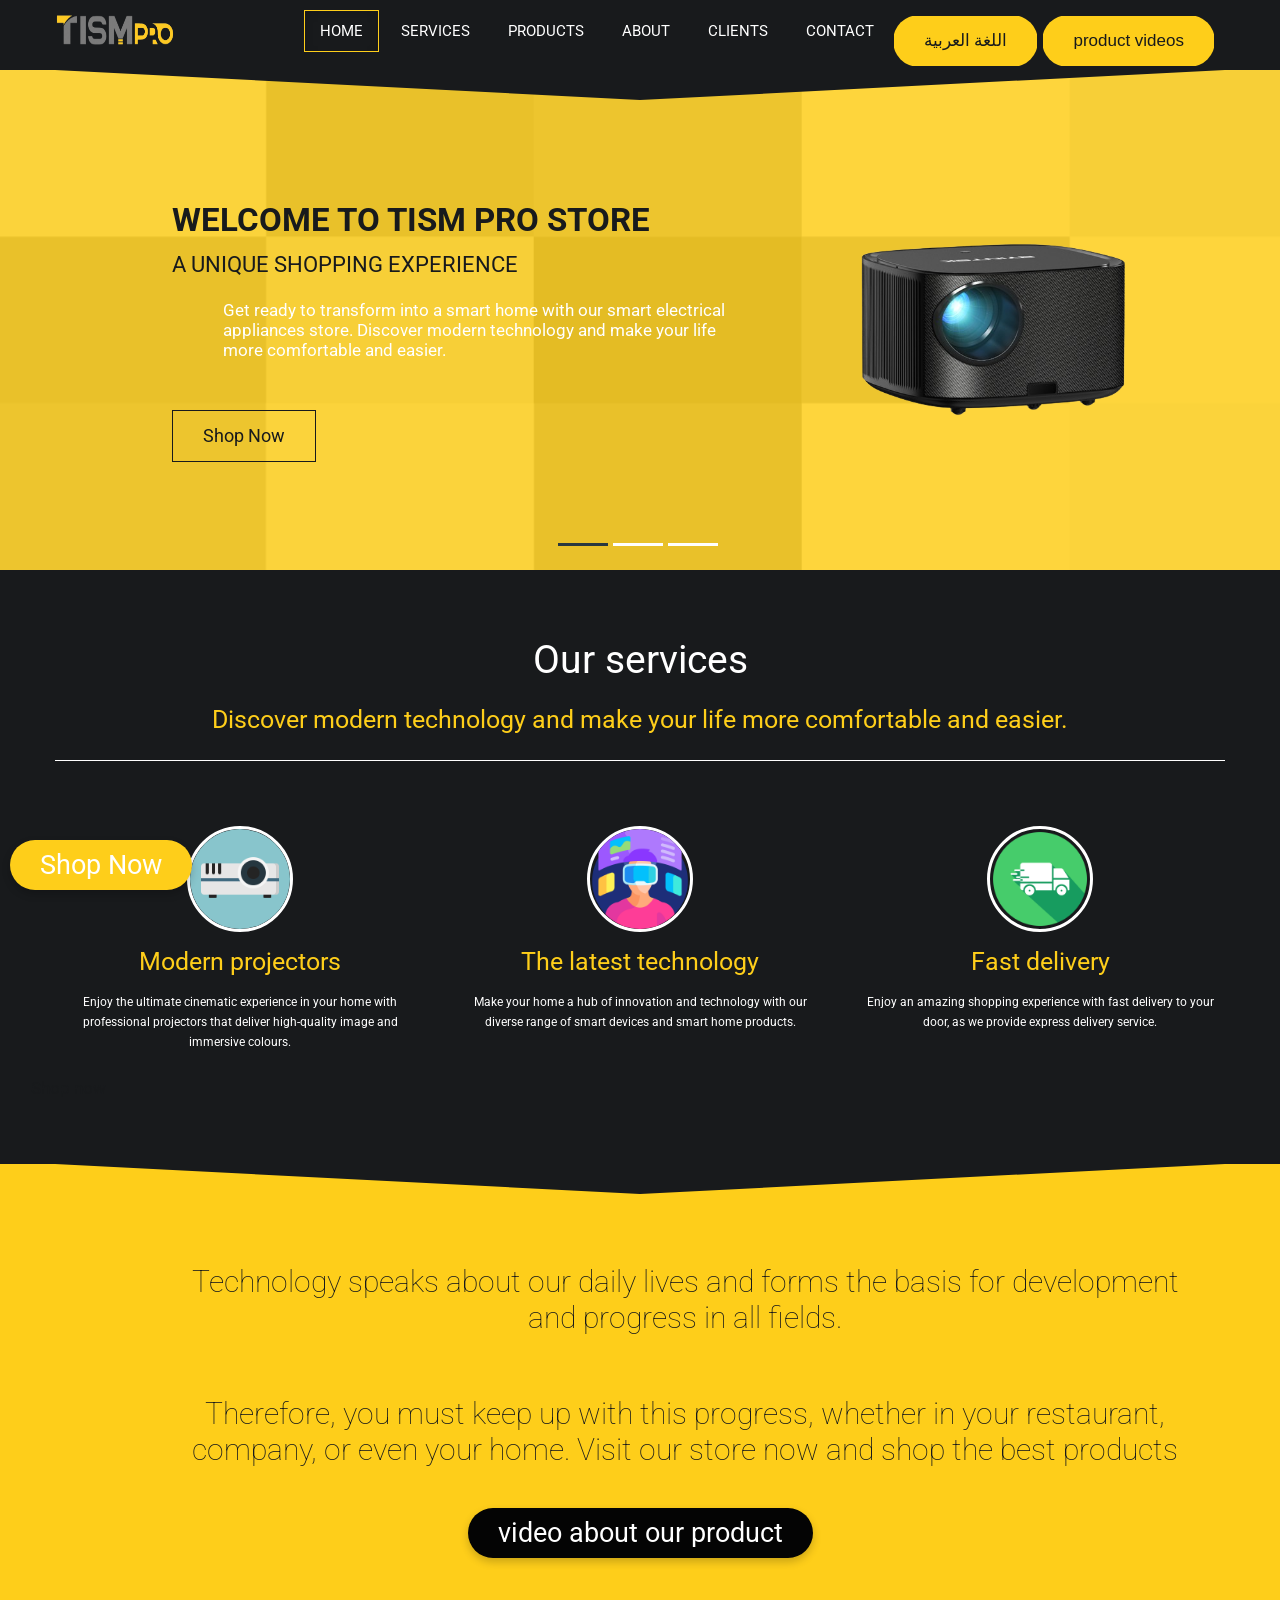
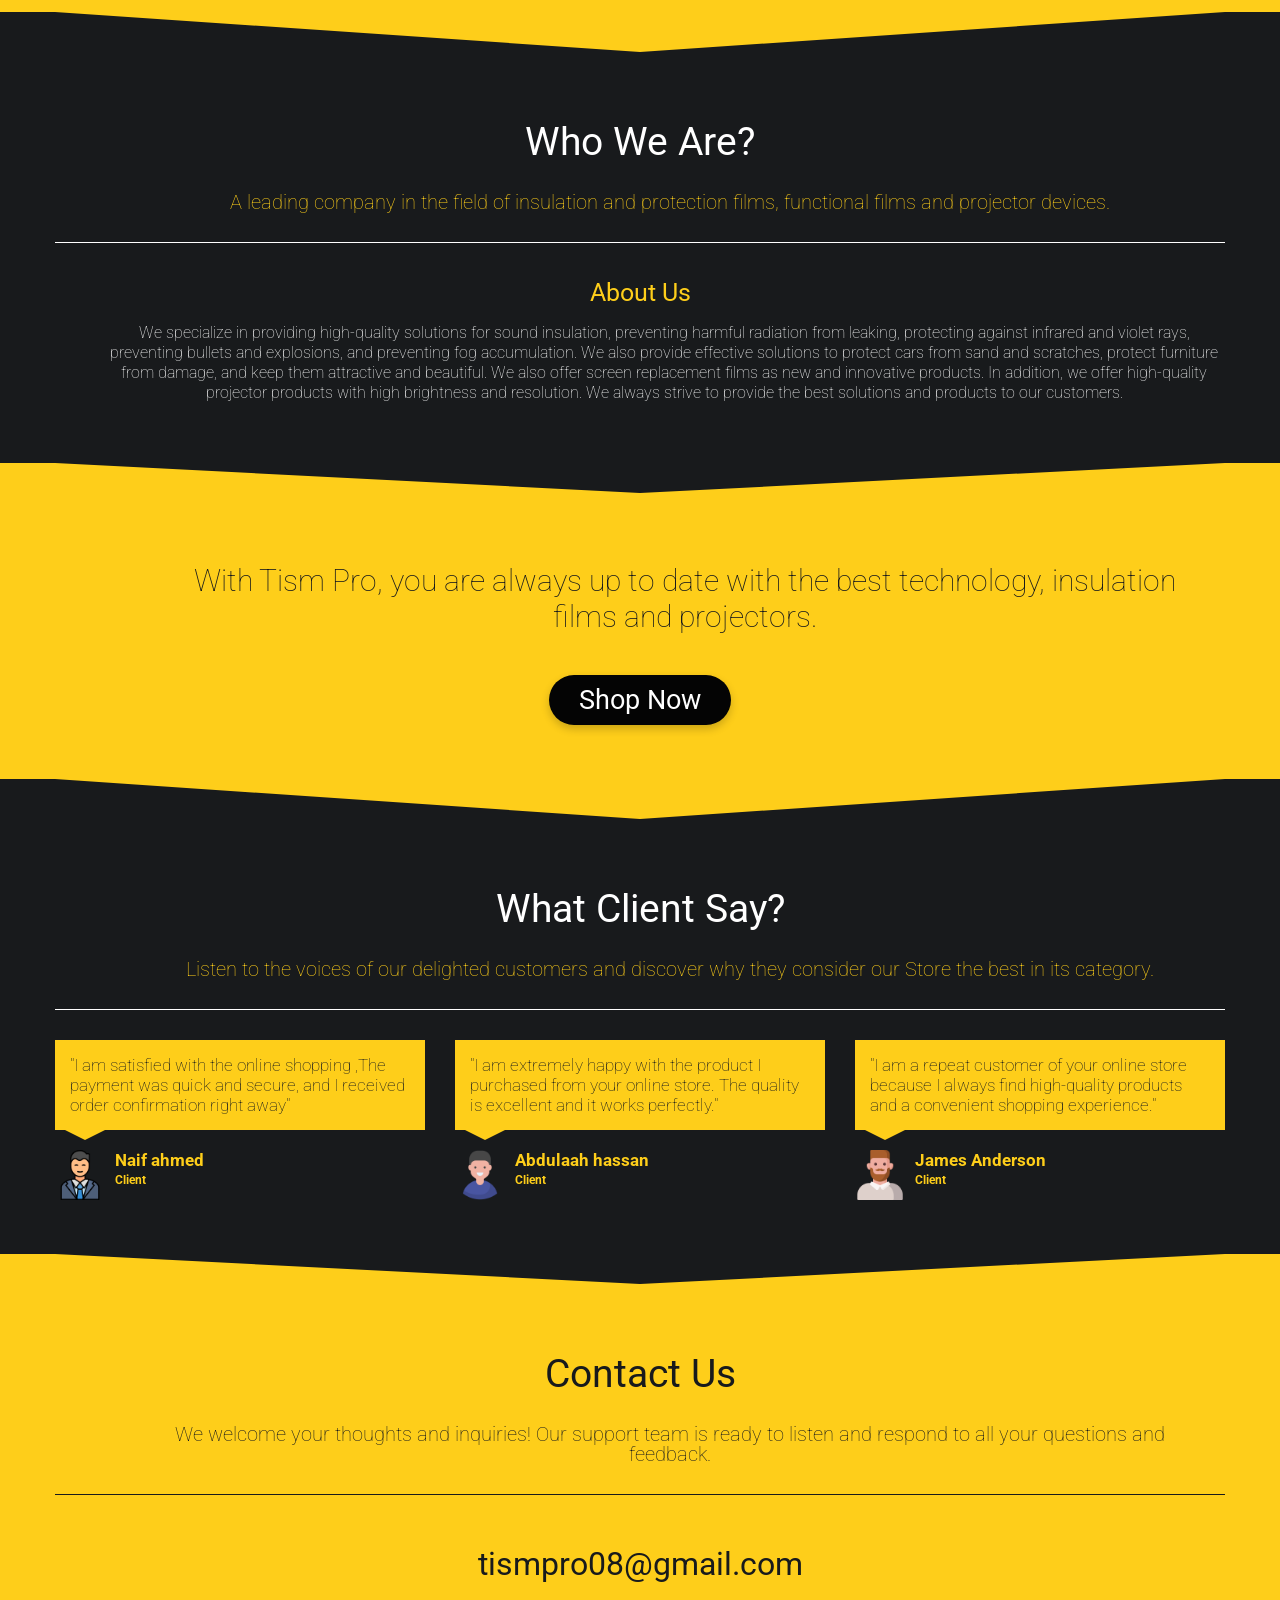
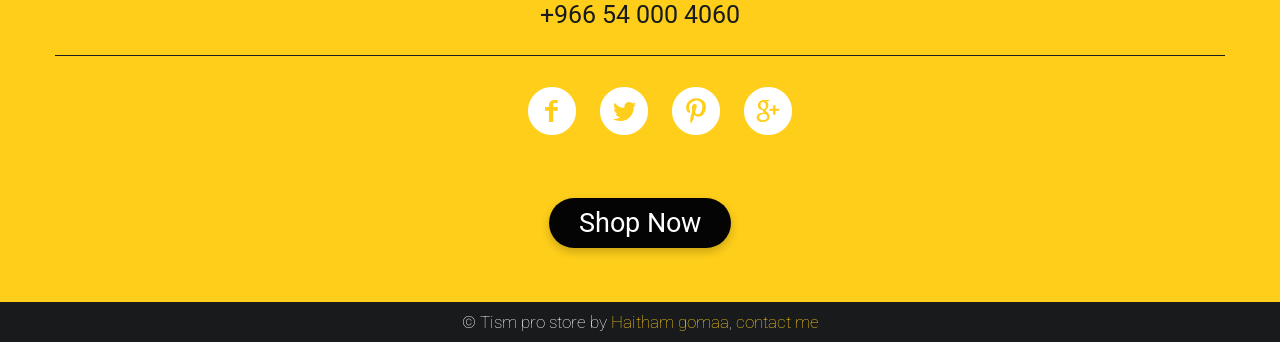
==== commit 761e3db6: "Update index.html" ====
--- a/index.html
+++ b/index.html
@@ -47,11 +47,13 @@
                     <div class="nav-collapse collapse pull-right">
                         <ul class="nav" id="top-navigation">
                  <button  class="language-button"><a  href="arabic.html"  class="da-link button"> اللغة العربية </a></button>
+                 <button  class="language-button"><a  href="videos.html"  class="da-link button"> product videos  </a></button>
+
                             <!-- <a  href="arabic.html"  class="da-link button"> اللغة العربية</a> -->
                           
                             <li class="active"><a href="#home">Home</a></li>
                             <li><a href="#service">Services</a></li>
-                            <li><a href="/videos.html">products</a></li>
+                            <li><a href="#products">products</a></li>
                             <li><a href="#about">About</a></li>
                             <li><a href="#clients">Clients</a></li>
                             <!-- <li><a href="/videos.html">مقاطع فيديو</a></li> -->
@@ -257,13 +259,13 @@
             </div>
         </div> -->
         <!-- video section end -->
-        <div class="section secondary-section">
+        <div id="products" class="section secondary-section">
             <div class="triangle"></div>
             <div class="container centered">
                 <p class="large-text"> Technology speaks about our daily lives and forms the basis for development and progress in all fields.</p>
                 <p class="large-text">Therefore, you must keep up with this progress, whether in your restaurant, company, or even your home. Visit our store now and shop the best products</p>
                 <!-- <a  href="https://salla.sa/taiara-cyber" target="_blank" class="button">Shop now</a>  -->
-                <a href="https://salla.sa/taiara-cyber" target="_blank"  class="moving-button" > Shop Now  </a>
+                <a href="videos.html" target="_blank"  class="moving-button" > video about our product  </a>
             </div>
             </div>
         <!-- About us section start -->
@@ -452,4 +454,4 @@
         </script> -->
 
     </body>
-</html>+</html>
